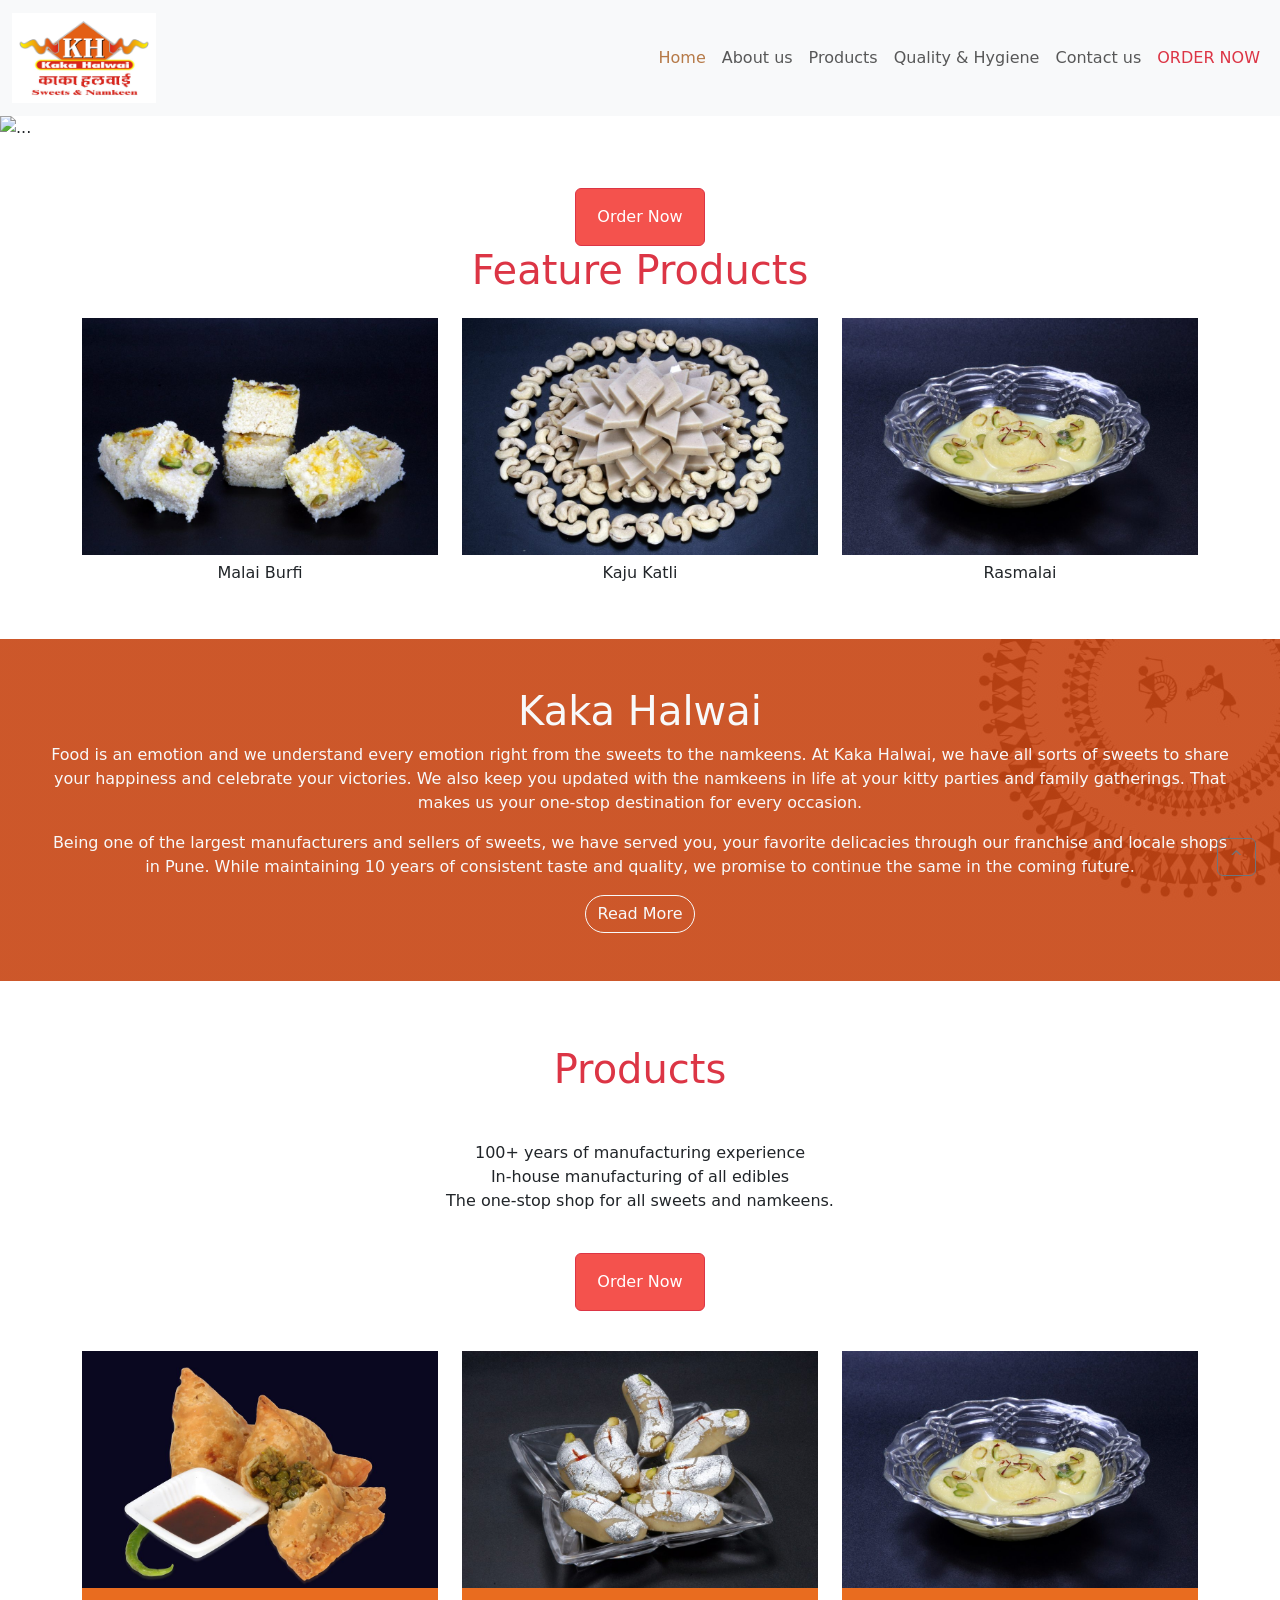
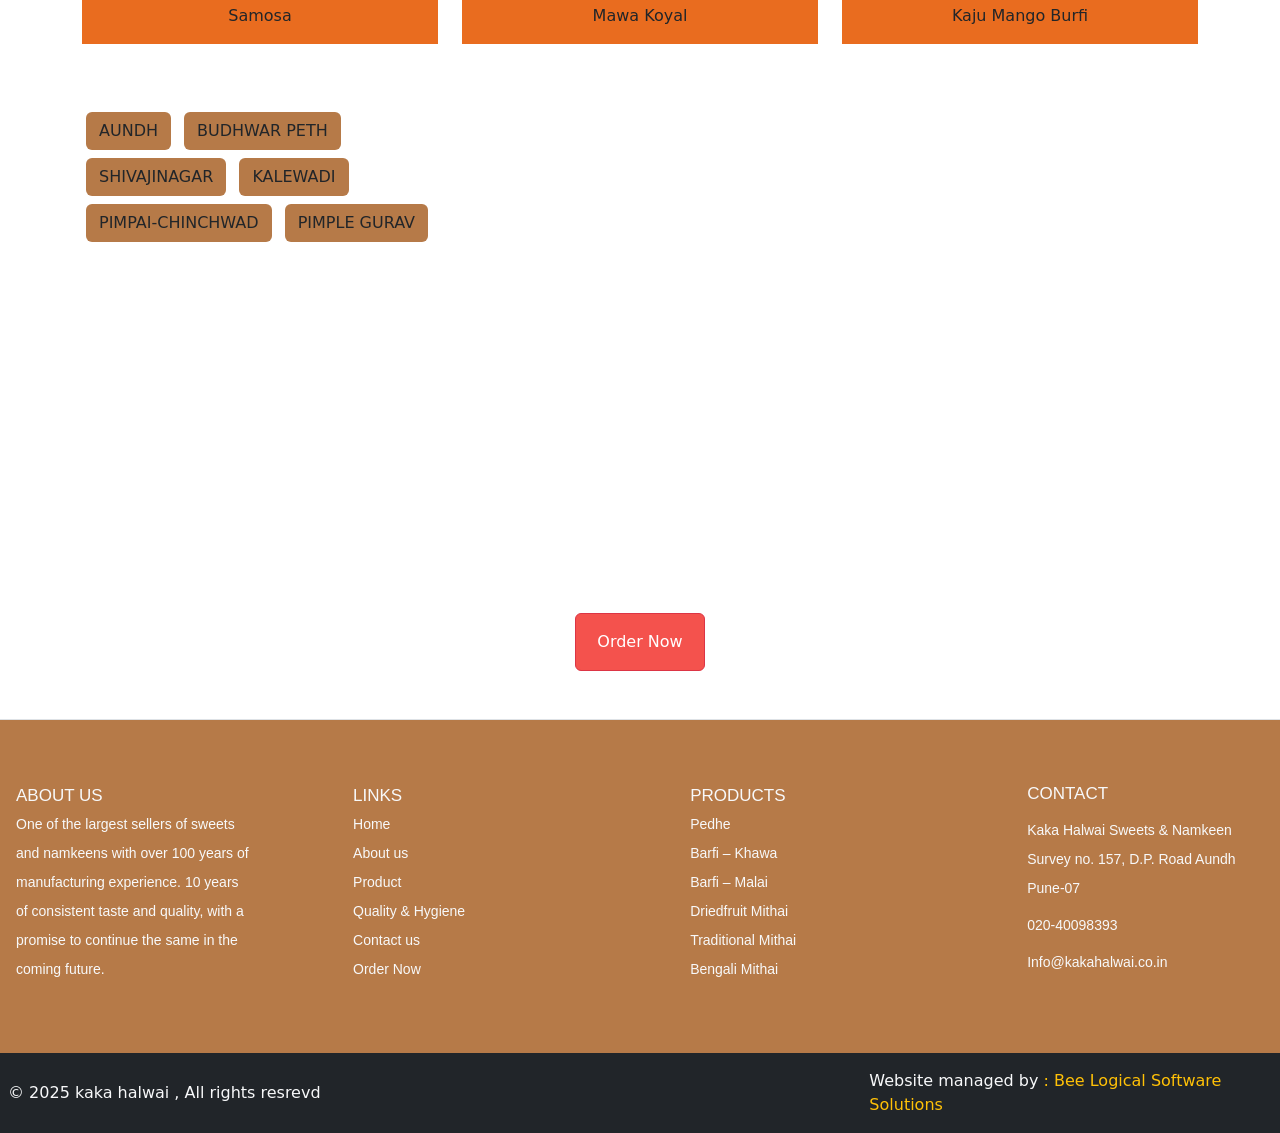
==== index.html @ 0e6cd331 "first commit" ====
<!doctype html>
<html lang="en">

<head>
  <meta charset="utf-8" />
  <meta name="viewport" content="width=device-width, initial-scale=1" />
  <title>Home kaka-halwai</title>
  <link href="https://cdn.jsdelivr.net/npm/bootstrap@5.3.8/dist/css/bootstrap.min.css" rel="stylesheet"
    integrity="sha384-sRIl4kxILFvY47J16cr9ZwB07vP4J8+LH7qKQnuqkuIAvNWLzeN8tE5YBujZqJLB" crossorigin="anonymous" />
  <link rel="stylesheet" href="style.css" />
  <link rel="shortcut icon" href="./asssets/logo2.jpeg" type="image/x-icon">
</head>

<body id="top">
  <nav class="navbar navbar-expand-lg bg-light sticky-top custumHT">
    <div class="container-fluid">
      <a class="navbar-brand" href="#"><img src="./asssets/logo2.jpeg" class="customImg" alt="" /></a>
      <button class="navbar-toggler" type="button" data-bs-toggle="collapse" data-bs-target="#navbarSupportedContent"
        aria-controls="navbarSupportedContent" aria-expanded="false" aria-label="Toggle navigation">
        <span class="navbar-toggler-icon"></span>
      </button>
      <div class="collapse navbar-collapse justify-content-end" id="navbarSupportedContent">
        <ul class="navbar-nav ms-5 mb-2 mb-lg-0">
          <li class="nav-item">
            <a class="nav-link active " aria-current="page" href="#">Home</a>
          </li>
          <li class="nav-item">
            <a class="nav-link customAnimi" href="./About.html">About us</a>
          </li>
          <li class="nav-item">
            <a class="nav-link customAnimi" href="./Product.html" aria-disabled="true">Products</a>
          </li>
          <li class="nav-item">
            <a class="nav-link customAnimi" href="./Quality.html" aria-disabled="true">Quality & Hygiene</a>
          </li>
          <li class="nav-item">
            <a class="nav-link customAnimi" href="./Contact.html" aria-disabled="true">Contact us</a>
          </li>
          <li class="nav-item">
            <a class="nav-link text-danger" aria-disabled="true">ORDER NOW</a>
          </li>
        </ul>
      </div>
    </div>
  </nav>

  <!-- corosal section -->
  <div id="carouselExample" class="carousel slide">
    <div class="carousel-inner">
      <div class="carousel-item active">
        <img src="./asssets/traditional-banners-04.png" class="d-block w-100" alt="..." />
      </div>
      <div class="carousel-item">
        <img src="./asssets/traditional-banners-03-100x50.png" class="d-block w-100" alt="..." />
      </div>
      <div class="carousel-item">
        <img src="./asssets/pedha.jpg" class="d-block w-100" alt="..." />
      </div>
    </div>
    <button class="carousel-control-prev" type="button" data-bs-target="#carouselExample" data-bs-slide="prev">
      <span class="carousel-control-prev-icon" aria-hidden="true"></span>
      <span class="visually-hidden">Previous</span>
    </button>
    <button class="carousel-control-next" type="button" data-bs-target="#carouselExample" data-bs-slide="next">
      <span class="carousel-control-next-icon" aria-hidden="true"></span>
      <span class="visually-hidden">Next</span>
    </button>
  </div>

  <button class="btn btn-danger sk-button text-center d-block mx-auto mt-5">
    Order Now
  </button>

  <div class="container">
    <div class="row justify-content-center">
      <h1 class="text-center text-danger mb-4">Feature Products</h1>
      <div class="col-12 col-md-4">
        <img src="./asssets/img1.jpg" class="img-fluid mx-auto d-block" alt="" />
        <h6 class="text-center mt-2">Malai Burfi</h6>
      </div>
      <div class="col-12 col-md-4">
        <img src="./asssets/Kaju-Katli.jpg" class="img-fluid mx-auto d-block" alt="" />
        <h6 class="text-center mt-2">Kaju Katli</h6>
      </div>
      <div class="col-12 col-md-4">
        <img src="./asssets/Rasmalai.jpg" class="img-fluid mx-auto d-block" alt="" />
        <h6 class="text-center mt-2">Rasmalai</h6>
      </div>
    </div>
  </div>


  <div class="container-fluid opacity-100 mt-5 text-center p-5 customTag ">
    <h1 class="text-light">Kaka Halwai</h1>
    <p class="text-light">
      Food is an emotion and we understand every emotion right from the sweets
      to the namkeens. At Kaka Halwai, we have all sorts of sweets to share
      your happiness and celebrate your victories. We also keep you updated
      with the namkeens in life at your kitty parties and family gatherings.
      That makes us your one-stop destination for every occasion.
    </p>
    <p class="text-light">
      Being one of the largest manufacturers and sellers of sweets, we have
      served you, your favorite delicacies through our franchise and locale
      shops in Pune. While maintaining 10 years of consistent taste and
      quality, we promise to continue the same in the coming future.
    </p>
    <button class="btn rounded-pill  border-light text-light">
      Read More
    </button>
  </div>

  <div class="container-fluid  mt-5 py-3">
    <div class="row align-items-center">
      <div class="col-12 col-md-6 text-center mx-auto">
        <h1 class="text-danger ">Products</h1>
        <p class="mt-5">
          100+ years of manufacturing experience <br />
          In-house manufacturing of all edibles <br>
          The one-stop shop for all sweets and namkeens.
        </p>

        <button class="btn btn-danger sk-button mt-4">Order Now</button>
      </div>
      <!-- <div class="col-12 col-md-6 d-flex justify-content-end">
        <img src="./asssets/innerpage.png" class="bg-dark" alt="">
      </div>
    </div>
   -->
    </div>
  </div>
  <div class="container mt-4">
    <div class="row justify-content-center">
      <div class="col-12 col-md-4">
        <img src="./asssets/Samosa.jpg" class="img-fluid mx-auto d-block" alt="" />
        <p class="text-center bg-custom-orange p-3">Samosa</p>
      </div>
      <div class="col-12 col-md-4">
        <img src="./asssets/Mawa.jpg" class="img-fluid mx-auto d-block" alt="" />
        <p class="text-center bg-custom-orange p-3">Mawa Koyal</p>
      </div>
      <div class="col-12 col-md-4">
        <img src="./asssets/Rasmalai.jpg" class="img-fluid mx-auto d-block" alt="" />
        <p class="text-center bg-custom-orange p-3">Kaju Mango Burfi</p>
      </div>
    </div>
  </div>

  <div class="container my-5">
    <div class="row">
      <div class="col-12 col-md-4">
        <button class="btn bg-footer m-1">AUNDH</button>
        <button class="btn bg-footer m-1">BUDHWAR PETH</button>
        <button class="btn bg-footer m-1">SHIVAJINAGAR</button>
        <button class="btn bg-footer m-1">KALEWADI</button>
        <button class="btn bg-footer m-1">PIMPAI-CHINCHWAD</button>
        <button class="btn bg-footer m-1">PIMPLE GURAV</button>
      </div>
      <div class="col-12 col-md-8">

        <iframe
          src="https://www.google.com/maps/embed?pb=!1m18!1m12!1m3!1d3783.3045431847513!2d73.85727056270447!3d18.515135008535736!2m3!1f0!2f0!3f0!3m2!1i1024!2i768!4f13.1!3m3!1m2!1s0x3bc2c06e582fe75d%3A0x411fab272a71d1d6!2sKaka%20Halwai!5e0!3m2!1sen!2sin!4v1773411008168!5m2!1sen!2sin"
          class="w-100" height="450" style="border: 0" allowfullscreen="" loading="lazy"
          referrerpolicy="no-referrer-when-downgrade"></iframe>
      </div>
    </div>
  </div>
  <button class="btn btn-danger sk-button d-block my-3 justify-content-center mx-auto">
    Order Now
  </button>





  <footer
    class="d-flex flex-wrap justify-content-between align-items-center bg-footer row row-cols-1 row-cols-sm-2 row-cols-md-5 py-5 mt-5 border-top">
    <div class="col md-3 m-3">
      <h5 class="text-light footer-heading">ABOUT US </h5>
      <ul class="nav flex-column">
        <li class="nav-item mb-2"><a href="#" class="nav-link p-0 text-light footer-content ">One of the largest sellers of sweets</a></li>
        <li class="nav-item mb-2"><a href="#" class="nav-link p-0 text-light footer-content">and namkeens with over 100 years of</a></li>
        <li class="nav-item mb-2"><a href="#" class="nav-link p-0 text-light footer-content">manufacturing
        experience. 10 years</a></li>
        <li class="nav-item mb-2"><a href="#" class="nav-link p-0 text-light footer-content">of consistent taste and quality, with a</a></li>
        <li class="nav-item mb-2"><a href="#" class="nav-link p-0 text-light footer-content">promise to continue the same in the</a></li>
        <li class="nav-item mb-2"><a href="#" class="nav-link p-0 text-light footer-content">coming future.</a></li>
      </ul>

        
    </div>
    <div class="col mb-3 m-3">
      <h5 class="text-light footer-heading">LINKS</h5>
      <ul class="nav flex-column">
        <li class="nav-item mb-2"><a href="#" class="nav-link p-0 text-light footer-content ">Home</a></li>
        <li class="nav-item mb-2"><a href="#" class="nav-link p-0 text-light footer-content">About us</a></li>
        <li class="nav-item mb-2"><a href="#" class="nav-link p-0 text-light footer-content">Product</a></li>
        <li class="nav-item mb-2"><a href="#" class="nav-link p-0 text-light footer-content">Quality & Hygiene</a></li>
        <li class="nav-item mb-2"><a href="#" class="nav-link p-0 text-light footer-content">Contact us</a></li>
        <li class="nav-item mb-2"><a href="#" class="nav-link p-0 text-light footer-content">Order Now</a></li>
      </ul>
    </div>
    <div class="col mb-3 m-3">
      <h5 class="text-light footer-heading">PRODUCTS</h5>
      <ul class="nav flex-column">
        <li class="nav-item mb-2"><a href="#" class="nav-link p-0 text-light footer-content">


            Pedhe
          </a></li>
        <li class="nav-item mb-2"><a href="#" class="nav-link p-0 text-light footer-content footer-content">Barfi – Khawa</a></li>
        <li class="nav-item mb-2"><a href="#" class="nav-link p-0 text-light footer-content">Barfi – Malai</a></li>
        <li class="nav-item mb-2"><a href="#" class="nav-link p-0 text-light footer-content">Driedfruit Mithai</a></li>
        <li class="nav-item mb-2"><a href="#" class="nav-link p-0 text-light footer-content">Traditional Mithai</a></li>
        <li class="nav-item mb-2"><a href="#" class="nav-link p-0 text-light footer-content"> Bengali Mithai</a></li>



      </ul>
    </div>
    <div class="col m-3">
      <h5 class="text-light footer-heading mb-3  ">CONTACT</h5>
      <ul class="nav flex-column">
        <li class="nav-item"><a href="#" class="nav-link p-0 text-light footer-content mb-2">
            Kaka Halwai Sweets & Namkeen
          </a></li>
          <li class="nav-item "><a href="#" class="nav-link p-0 text-light footer-content mb-2 ">
            
            Survey no. 157, D.P. Road Aundh
          
          </a></li>
            <li class="nav-item mb-2"><a href="#" class="nav-link p-0 text-light footer-content mb-2">
            
            
            Pune-07
          </a></li>
          <li class="nav-item mb-2"><a href="#" class="nav-link p-0 text-light footer-content mb-2">
            020-40098393
          </a></li>
          <li class="nav-item mb-2"><a href="#" class="nav-link p-0 text-light footer-content mb-2">
            Info@kakahalwai.co.in
          </a></li>
      </ul>
    </div>
  </footer>



  <footer class="d-flex flex-wrap justify-content-between align-items-center  py-3 bg-dark mobile_view">
    <div class="col-12 col-md-4 d-flex align-items-center"> <a href="/"
        class="mb-3 me-2 mb-md-0 text-body-secondary text-decoration-none lh-1" aria-label="Bootstrap"> </a> <span
        class="mb-3 mb-md-0 text-light">© 2025 kaka halwai , All rights resrevd</span> </div>
    <ul class="nav col-12 col-md-4 justify-content-end list-unstyled d-flex">
      <li class="ms-3"><a class="text-light text-decoration-none  me-5" href="#" aria-label="Facebook">Website managed
          by <span class="text-warning">: Bee Logical Software Solutions</span></a></li>
    </ul>
  </footer>
  <a href="#top" class="btn  btn-outline-secondary bg-transparent  position-fixed bottom-0 end-0 m-4">
    &#94;
  </a>

  <script src="https://cdn.jsdelivr.net/npm/bootstrap@5.3.8/dist/js/bootstrap.bundle.min.js"
    integrity="sha384-FKyoEForCGlyvwx9Hj09JcYn3nv7wiPVlz7YYwJrWVcXK/BmnVDxM+D2scQbITxI"
    crossorigin="anonymous"></script>
</body>

</html>
---- style.css ----
.customImg{
  height: 90px;
  width: 144px;
}

.customImg2{
  height: 300px;
  width: 350px;
}


body{
  overflow-x: hidden;
}

.customTag{
background-image: 
  linear-gradient(rgba(200,70,20,0.9), rgba(200,70,20,0.9)),
  url("./asssets/bg.jpg");
  background-repeat: no-repeat;
  background-position: right top;
  background-size: cover;
}

.fill-screen{
  height: 60vh;
}

:root{
  --bs-orange:#e96c1f;
  --bg-color:#b67a48;
}

.bg-custom-orange{
  background-color: var(--bs-orange)

}

.card-img-custom{
  height: 400px;
  object-fit: cover;
}


.bg-footer{
  background-color: var(--bg-color);
}

.sk-button{
  height: 58px;
  width: 130px;
  background-color: #f4524d;
}

.sk-fonts{
  font-family: sans-serif;
  font-size: 30px;
}

.inner-img{
  height: 100px;
  width: 120px;
}

.text-bold{
  font-family: serif;
  font-weight: bold;
}

.text-color{
  color: #b67a48;
  font-size: 27px;
}

.p-text{
  font: 16px;
  
}

.contact-sk-button{
   height: 58px;
  width: 130px;
}

.nav-link.active{
  color: #b67a48 !important;
}

.footer-heading{
  font-size: 17px;
  font-family: sans-serif;
}


.footer-content{
  font-size: 14px;
  font-family: sans-serif;
}


.customAnimi:hover{
  color: #b67a48;
}
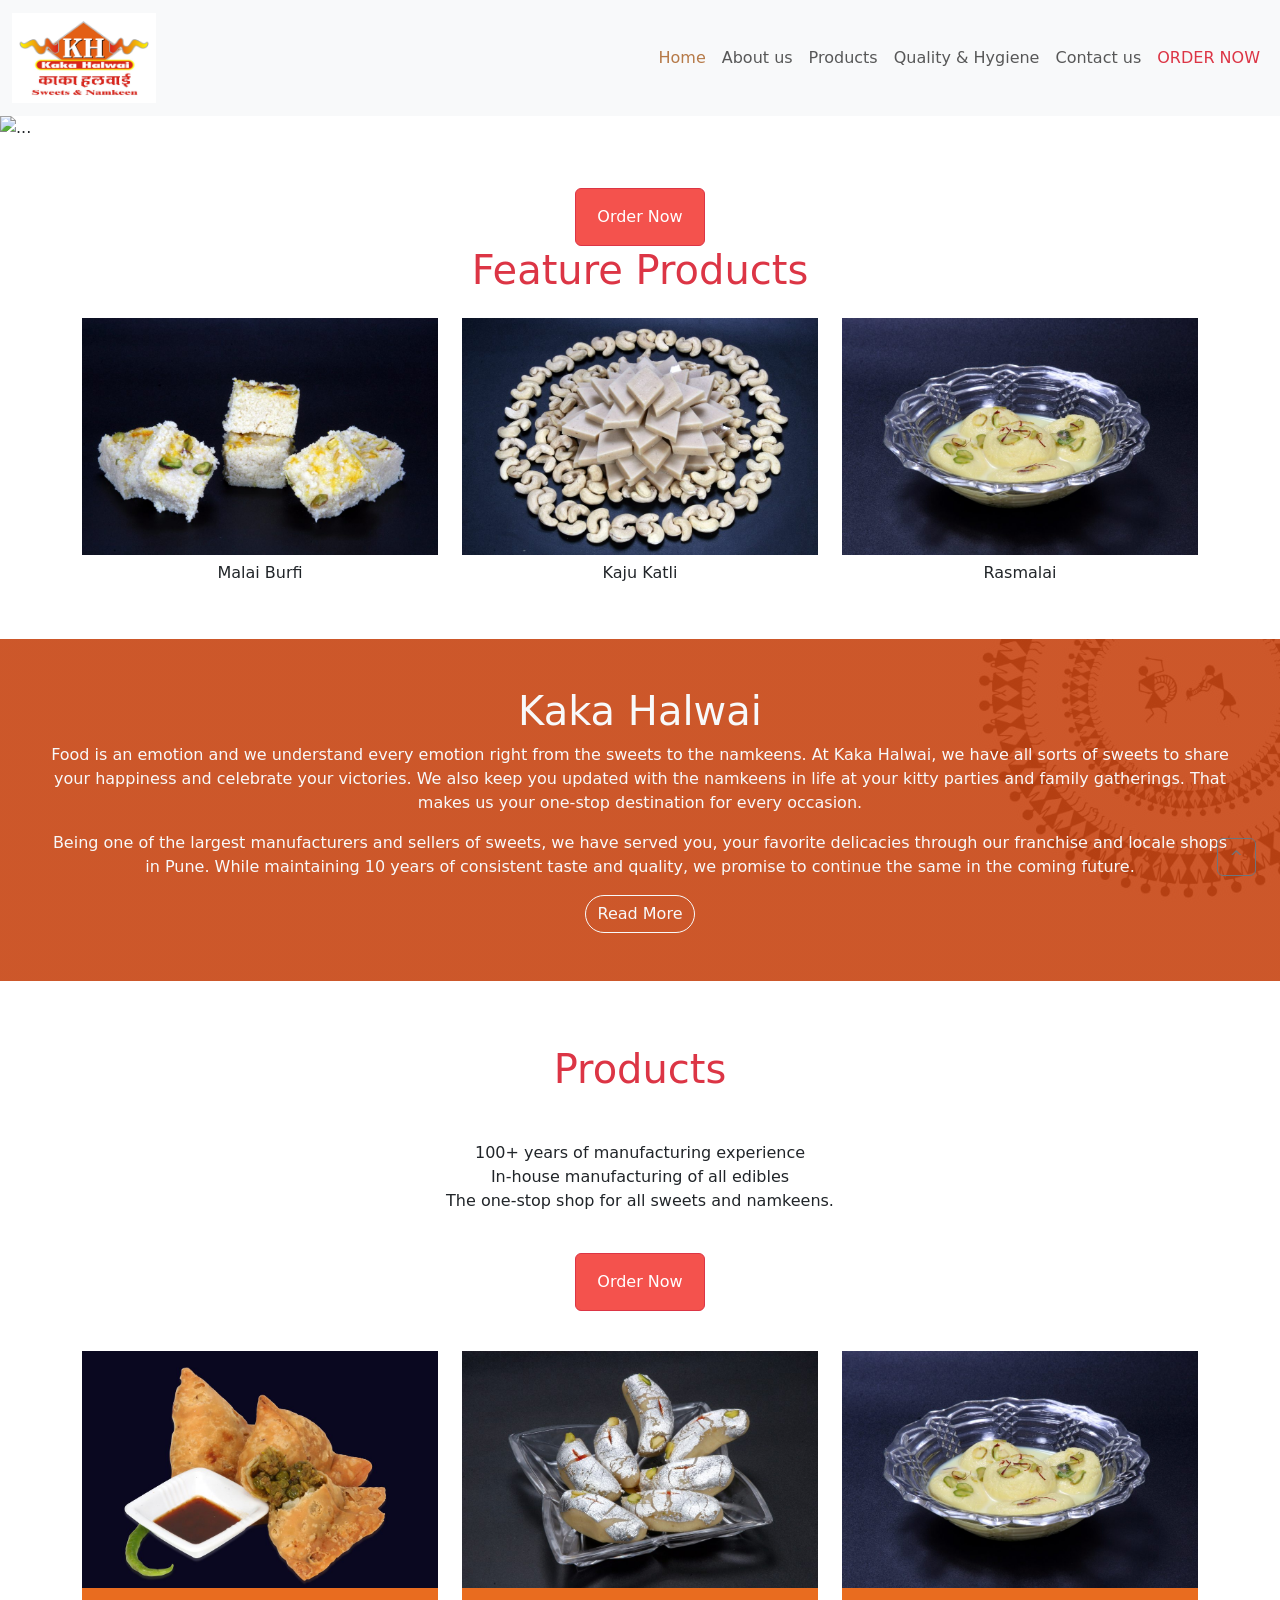
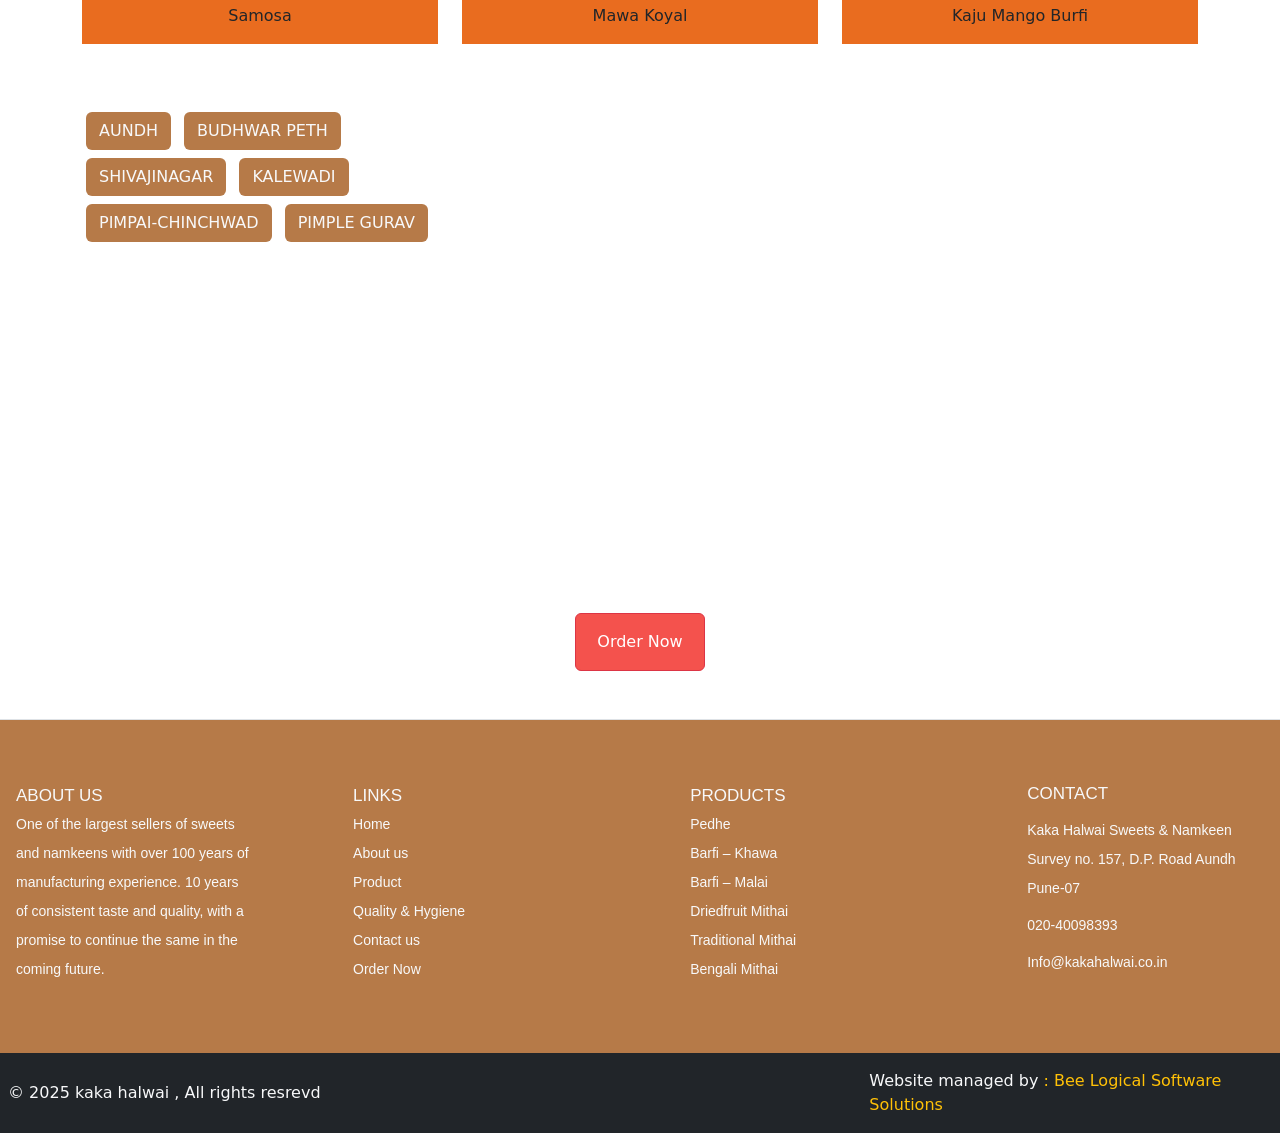
==== commit bb5fd76d: "final commit" ====
--- a/index.html
+++ b/index.html
@@ -10,7 +10,7 @@
   <link rel="stylesheet" href="style.css" />
   <link rel="shortcut icon" href="./asssets/logo2.jpeg" type="image/x-icon">
 </head>
-
+  
 <body id="top">
   <nav class="navbar navbar-expand-lg bg-light sticky-top custumHT">
     <div class="container-fluid">
@@ -22,22 +22,22 @@
       <div class="collapse navbar-collapse justify-content-end" id="navbarSupportedContent">
         <ul class="navbar-nav ms-5 mb-2 mb-lg-0">
           <li class="nav-item">
-            <a class="nav-link active " aria-current="page" href="#">Home</a>
-          </li>
-          <li class="nav-item">
-            <a class="nav-link customAnimi" href="./About.html">About us</a>
-          </li>
-          <li class="nav-item">
-            <a class="nav-link customAnimi" href="./Product.html" aria-disabled="true">Products</a>
-          </li>
-          <li class="nav-item">
-            <a class="nav-link customAnimi" href="./Quality.html" aria-disabled="true">Quality & Hygiene</a>
-          </li>
-          <li class="nav-item">
-            <a class="nav-link customAnimi" href="./Contact.html" aria-disabled="true">Contact us</a>
-          </li>
-          <li class="nav-item">
-            <a class="nav-link text-danger" aria-disabled="true">ORDER NOW</a>
+            <a class="nav-link nav-link-header active " aria-current="page" href="#">Home</a>
+          </li>
+          <li class="nav-item">
+            <a class="nav-link nav-link-header customAnimi" href="./About.html">About us</a>
+          </li>
+          <li class="nav-item">
+            <a class="nav-link nav-link-header customAnimi" href="./Product.html" aria-disabled="true">Products</a>
+          </li>
+          <li class="nav-item">
+            <a class="nav-link nav-link-header customAnimi" href="./Quality.html" aria-disabled="true">Quality & Hygiene</a>
+          </li>
+          <li class="nav-item">
+            <a class="nav-link nav-link-header customAnimi" href="./Contact.html" aria-disabled="true">Contact us</a>
+          </li>
+          <li class="nav-item">
+            <a class="nav-link nav-link-header text-danger" aria-disabled="true">ORDER NOW</a>
           </li>
         </ul>
       </div>
@@ -51,10 +51,10 @@
         <img src="./asssets/traditional-banners-04.png" class="d-block w-100" alt="..." />
       </div>
       <div class="carousel-item">
-        <img src="./asssets/traditional-banners-03-100x50.png" class="d-block w-100" alt="..." />
+        <img src="./asssets/pedha-carosol.jpg" class="d-block w-100" alt="..." />
       </div>
       <div class="carousel-item">
-        <img src="./asssets/pedha.jpg" class="d-block w-100" alt="..." />
+        <img src="./asssets/traditional-banners-03.jpg" class="d-block w-100" alt="..." />
       </div>
     </div>
     <button class="carousel-control-prev" type="button" data-bs-target="#carouselExample" data-bs-slide="prev">
@@ -149,12 +149,12 @@
   <div class="container my-5">
     <div class="row">
       <div class="col-12 col-md-4">
-        <button class="btn bg-footer m-1">AUNDH</button>
-        <button class="btn bg-footer m-1">BUDHWAR PETH</button>
-        <button class="btn bg-footer m-1">SHIVAJINAGAR</button>
-        <button class="btn bg-footer m-1">KALEWADI</button>
-        <button class="btn bg-footer m-1">PIMPAI-CHINCHWAD</button>
-        <button class="btn bg-footer m-1">PIMPLE GURAV</button>
+        <button class="btn product-Animi text-light bg-footer m-1">AUNDH</button>
+        <button class="btn  product-Animi text-light bg-footer m-1">BUDHWAR PETH</button>
+        <button class="btn  product-Animi text-light bg-footer m-1">SHIVAJINAGAR</button>
+        <button class="btn  product-Animi text-light bg-footer m-1">KALEWADI</button>
+        <button class="btn  product-Animi text-light bg-footer m-1">PIMPAI-CHINCHWAD</button>
+        <button class="btn product-Animi text-light bg-footer m-1">PIMPLE GURAV</button>
       </div>
       <div class="col-12 col-md-8">
 
--- a/style.css
+++ b/style.css
@@ -46,6 +46,17 @@
   background-color: var(--bg-color);
 }
 
+.bg-bttons{
+  background-color: #b67a48;
+  color: white;
+  border: none;
+}
+.bg-bttons:hover{
+  background-color: #a06a3e;
+  color: white
+  ;
+}
+
 .sk-button{
   height: 58px;
   width: 130px;
@@ -80,6 +91,7 @@
 .contact-sk-button{
    height: 58px;
   width: 130px;
+ 
 }
 
 .nav-link.active{
@@ -101,3 +113,60 @@
 .customAnimi:hover{
   color: #b67a48;
 }
+
+
+.product-Animi:hover{
+  background-color: #e96c1f;
+}
+
+
+@media (max-width:881px){
+  .nav-link-header{
+    background-color: #EAEAEA;
+    color: black;
+    border: 1px solid white;
+    padding-left: 10px;
+    font: 16px;
+    font-family: sans-serif;
+    overflow-x: hidden;
+  }
+  .navbar-nav   .nav-link-header:hover{
+    background-color: red;
+    color: white;
+    border-radius: 5px;
+    padding-left: 10px;
+  }
+}
+
+
+/* @media (max-width:800px){
+  .category-button{
+    order: 2;
+    margin-top: 20px;
+    background-color: white;
+    border: 1px solid white;
+    color: black;
+  }
+  .product-section{
+    order: 1;
+  }
+} */
+
+
+ .category-button{
+ background: #b67a48;
+ color: white;
+ border: 1px solid white;
+ /* padding: 8px 12px; */
+ width: auto;
+ ;}
+
+
+ @media (max-width:576px){
+   .category-button{
+    width: 100%;
+    background: white;
+    color: #000;
+    border: 1px solid #ddd;
+   }
+} 
